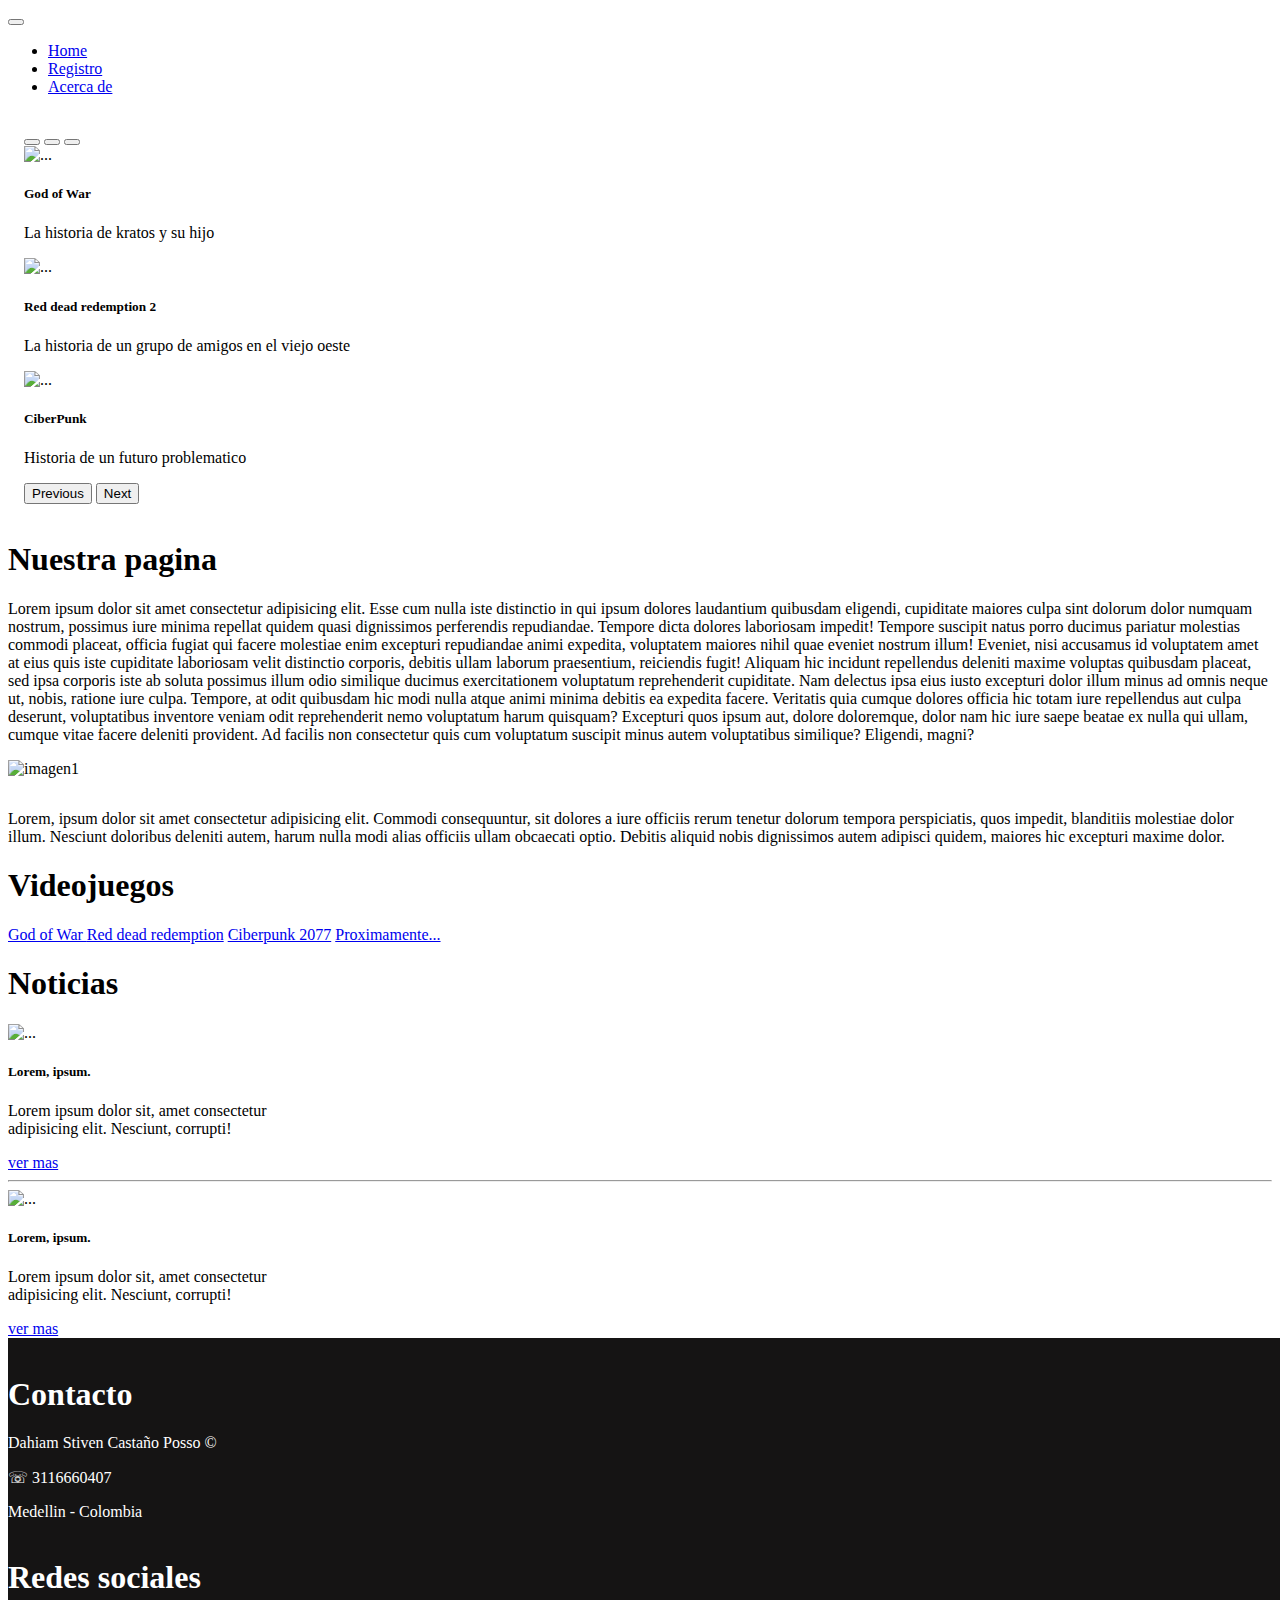
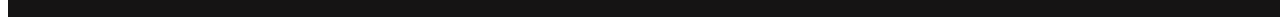
==== index.html @ 0db49d1f "Se agregan los archivos html y css" ====
<!DOCTYPE html>
<html lang="en">

<head>
    <meta charset="UTF-8">
    <meta http-equiv="X-UA-Compatible" content="IE=edge">
    <meta name="viewport" content="width=device-width, initial-scale=1.0">
    <title>taller 2</title>
    <link href="https://cdn.jsdelivr.net/npm/bootstrap@5.0.0-beta3/dist/css/bootstrap.min.css" rel="stylesheet"
        integrity="sha384-eOJMYsd53ii+scO/bJGFsiCZc+5NDVN2yr8+0RDqr0Ql0h+rP48ckxlpbzKgwra6" crossorigin="anonymous">
    <link rel="stylesheet" href="css/estilos.css">
    <link rel="stylesheet" href="https://i.icomoon.io/public/temp/cf018a6bf5/UntitledProject/style.css">
</head>

<body>
    <header>
        <nav class="navbar navbar-expand-lg navbar-dark bg-dark " aria-label="Twelfth navbar example">
            <div class="container-fluid">
                <button class="navbar-toggler" type="button" data-bs-toggle="collapse" data-bs-target="#navbar1"
                    aria-controls="navbarsExample10" aria-expanded="false" aria-label="Toggle navigation">
                    <span class="navbar-toggler-icon"></span>
                </button>
        
                <div class="collapse navbar-collapse justify-content-md-center" id="navbar1">
                    <ul class="navbar-nav">
                        <li class="nav-item">
                            <a class="nav-link active" aria-current="page" href="index.html">Home</a>
                        </li>
                        <li class="nav-item">
                            <a class="nav-link" href="registro.html">Registro</a>
                        </li>
                        <li class="nav-item">
                            <a class="nav-link disabled" href="#" tabindex="-1" aria-disabled="true">Acerca de</a>
                        </li>
                    </ul>
                </div>
            </div>
        </nav>
    </header>
    <main>
        <div class="container ">
            <!--Carousel-->
            <div id="carouselExampleCaptions" class="carousel slide" data-bs-ride="carousel">
                <div class="carousel-indicators">
                    <button type="button" data-bs-target="#carouselExampleCaptions" data-bs-slide-to="0" class="active"
                        aria-current="true" aria-label="Slide 1"></button>
                    <button type="button" data-bs-target="#carouselExampleCaptions" data-bs-slide-to="1"
                        aria-label="Slide 2"></button>
                    <button type="button" data-bs-target="#carouselExampleCaptions" data-bs-slide-to="2"
                        aria-label="Slide 3"></button>
                </div>
                <div class="carousel-inner">
                    <div class="carousel-item active">
                        <img src="img/kratoss.jpg" class="d-block w-100" alt="...">
                        <div class="carousel-caption d-none d-md-block">
                            <h5>God of War</h5>
                            <p>La historia de kratos y su hijo</p>
                        </div>
                    </div>
                    <div class="carousel-item">
                        <img src="img/Red-Dead.jpg" class="d-block w-100" alt="...">
                        <div class="carousel-caption d-none d-md-block">
                            <h5>Red dead redemption 2</h5>
                            <p>La historia de un grupo de amigos en el viejo oeste</p>
                        </div>
                    </div>
                    <div class="carousel-item">
                        <img src="img/ciberpunk.jpg" class="d-block w-100" alt="...">
                        <div class="carousel-caption d-none d-md-block">
                            <h5>CiberPunk</h5>
                            <p>Historia de un futuro problematico</p>
                        </div>
                    </div>
                </div>
                <button class="carousel-control-prev" type="button" data-bs-target="#carouselExampleCaptions"
                    data-bs-slide="prev">
                    <span class="carousel-control-prev-icon" aria-hidden="true"></span>
                    <span class="visually-hidden">Previous</span>
                </button>
                <button class="carousel-control-next" type="button" data-bs-target="#carouselExampleCaptions"
                    data-bs-slide="next">
                    <span class="carousel-control-next-icon" aria-hidden="true"></span>
                    <span class="visually-hidden">Next</span>
                </button>
            </div>
            <!--Contenido-->
            <div class="row ">

                <div class="col-12 col-md-9 col-lg-9">
                    <h1>Nuestra pagina</h1>
                    <p class="mt-3">
                        Lorem ipsum dolor sit amet consectetur adipisicing elit. Esse cum nulla iste distinctio in qui
                        ipsum dolores laudantium quibusdam eligendi, cupiditate maiores culpa sint dolorum dolor numquam
                        nostrum, possimus iure minima repellat quidem quasi dignissimos perferendis repudiandae. Tempore
                        dicta dolores laboriosam impedit! Tempore suscipit natus porro ducimus pariatur molestias
                        commodi placeat, officia fugiat qui facere molestiae enim excepturi repudiandae animi expedita,
                        voluptatem maiores nihil quae eveniet nostrum illum! Eveniet, nisi accusamus id voluptatem amet
                        at eius quis iste cupiditate laboriosam velit distinctio corporis, debitis ullam laborum
                        praesentium, reiciendis fugit! Aliquam hic incidunt repellendus deleniti maxime voluptas
                        quibusdam placeat, sed ipsa corporis iste ab soluta possimus illum odio similique ducimus
                        exercitationem voluptatum reprehenderit cupiditate. Nam delectus ipsa eius iusto excepturi dolor
                        illum minus ad omnis neque ut, nobis, ratione iure culpa. Tempore, at odit quibusdam hic modi
                        nulla atque animi minima debitis ea expedita facere. Veritatis quia cumque dolores officia hic
                        totam iure repellendus aut culpa deserunt, voluptatibus inventore veniam odit reprehenderit nemo
                        voluptatum harum quisquam? Excepturi quos ipsum aut, dolore doloremque, dolor nam hic iure saepe
                        beatae ex nulla qui ullam, cumque vitae facere deleniti provident. Ad facilis non consectetur
                        quis cum voluptatum suscipit minus autem voluptatibus similique? Eligendi, magni?
                    </p>
                    <img src="img/botones control.jpeg" class="img-fluid w-100 imgs" alt="imagen1">
                    <p>Lorem, ipsum dolor sit amet consectetur adipisicing elit. Commodi consequuntur, sit dolores a
                        iure officiis rerum tenetur dolorum tempora perspiciatis, quos impedit, blanditiis molestiae
                        dolor illum. Nesciunt doloribus deleniti autem, harum nulla modi alias officiis ullam obcaecati
                        optio. Debitis aliquid nobis dignissimos autem adipisci quidem, maiores hic excepturi maxime
                        dolor.</p>
                </div>

                <div class="col-12 col-md-3 col-lg-3">
                    <h1>Videojuegos</h1>

                    <!--Para que se señale en caso de estar en la pagina se pone active-->
                    <div class="list-group mt-3">
                        <a href="gow.html" class="list-group-item list-group-item-action " aria-current="true">
                            God of War
                        </a>
                        <a href="#" class="list-group-item list-group-item-action">Red dead redemption</a>
                        <a href="#" class="list-group-item list-group-item-action">Ciberpunk 2077</a>
                        <a href="#" class="list-group-item list-group-item-action disabled" tabindex="-1"
                            aria-disabled="true">Proximamente...</a>
                    </div>
                    <h1 class="mt-3">Noticias</h1>
                    <div class="card" style="width: 18rem;">
                        <img src="https://placeimg.com/250/150/tech" class="card-img-top" alt="...">
                        <div class="card-body">
                            <h5 class="card-title">Lorem, ipsum.</h5>
                            <p class="card-text">Lorem ipsum dolor sit, amet consectetur adipisicing elit. Nesciunt,
                                corrupti!</p>
                            <a href="#" class="btn btn-primary">ver mas</a>
                        </div>
                    </div>
                    <hr>
                    <div class="card" style="width: 18rem;">
                        <img src="https://placeimg.com/250/150/tech" class="card-img-top" alt="...">
                        <div class="card-body">
                            <h5 class="card-title">Lorem, ipsum.</h5>
                            <p class="card-text">Lorem ipsum dolor sit, amet consectetur adipisicing elit. Nesciunt,
                                corrupti!</p>
                            <a href="#" class="btn btn-primary">ver mas</a>
                        </div>
                    </div>

                </div>
            </div>
        </div>
    </main>
    <footer class="col-12 col-md-12 col-lg-12">
        <div class="container ">
            <div class="row">
                <div class="col-12 col-md-8 col-lg-6 text-end">
                    <h1>Contacto</h1>
                    <p>Dahiam Stiven Castaño Posso &copy;</p>
                    <p>&#9743; 3116660407</p>
                    <p>Medellin - Colombia</p>
                </div>
                <div class="col-12 col-md-4 col-lg-6">
                    <h1>Redes sociales</h1>
                    <a href="https://www.facebook.com/" target="_BLANK"><i
                            class="fab fa-facebook-square fa-4x p-3"></i></a>
                    <a href="https://twitter.com/" target="_BLANK"><i class="fab fa-twitter-square fa-4x p-3"></i></a>
                    <a href="https://www.instagram.com/" target="_BLANK"><i
                            class="fab fa-instagram-square fa-4x p-3"></i></a>
                </div>
            </div>
        </div>
    </footer>
    <script src="https://cdn.jsdelivr.net/npm/bootstrap@5.0.0-beta3/dist/js/bootstrap.bundle.min.js"
        integrity="sha384-JEW9xMcG8R+pH31jmWH6WWP0WintQrMb4s7ZOdauHnUtxwoG2vI5DkLtS3qm9Ekf"
        crossorigin="anonymous"></script>
    <script src="https://kit.fontawesome.com/b980c82c6e.js" crossorigin="anonymous"></script>

</body>

</html>
---- css/estilos.css ----
footer {
    background-color: #151414;
    
        position: absolute;
        bottom: 1;
        width: 100%;
    
}

footer h1 {
    color: white;
    padding-top: 0.5em;
}

footer p {
    color: white;
}

.carousel {
    padding: 1em;
}

.imgs {
    padding-bottom: 1em;
}

.fab{
    color: white;
}
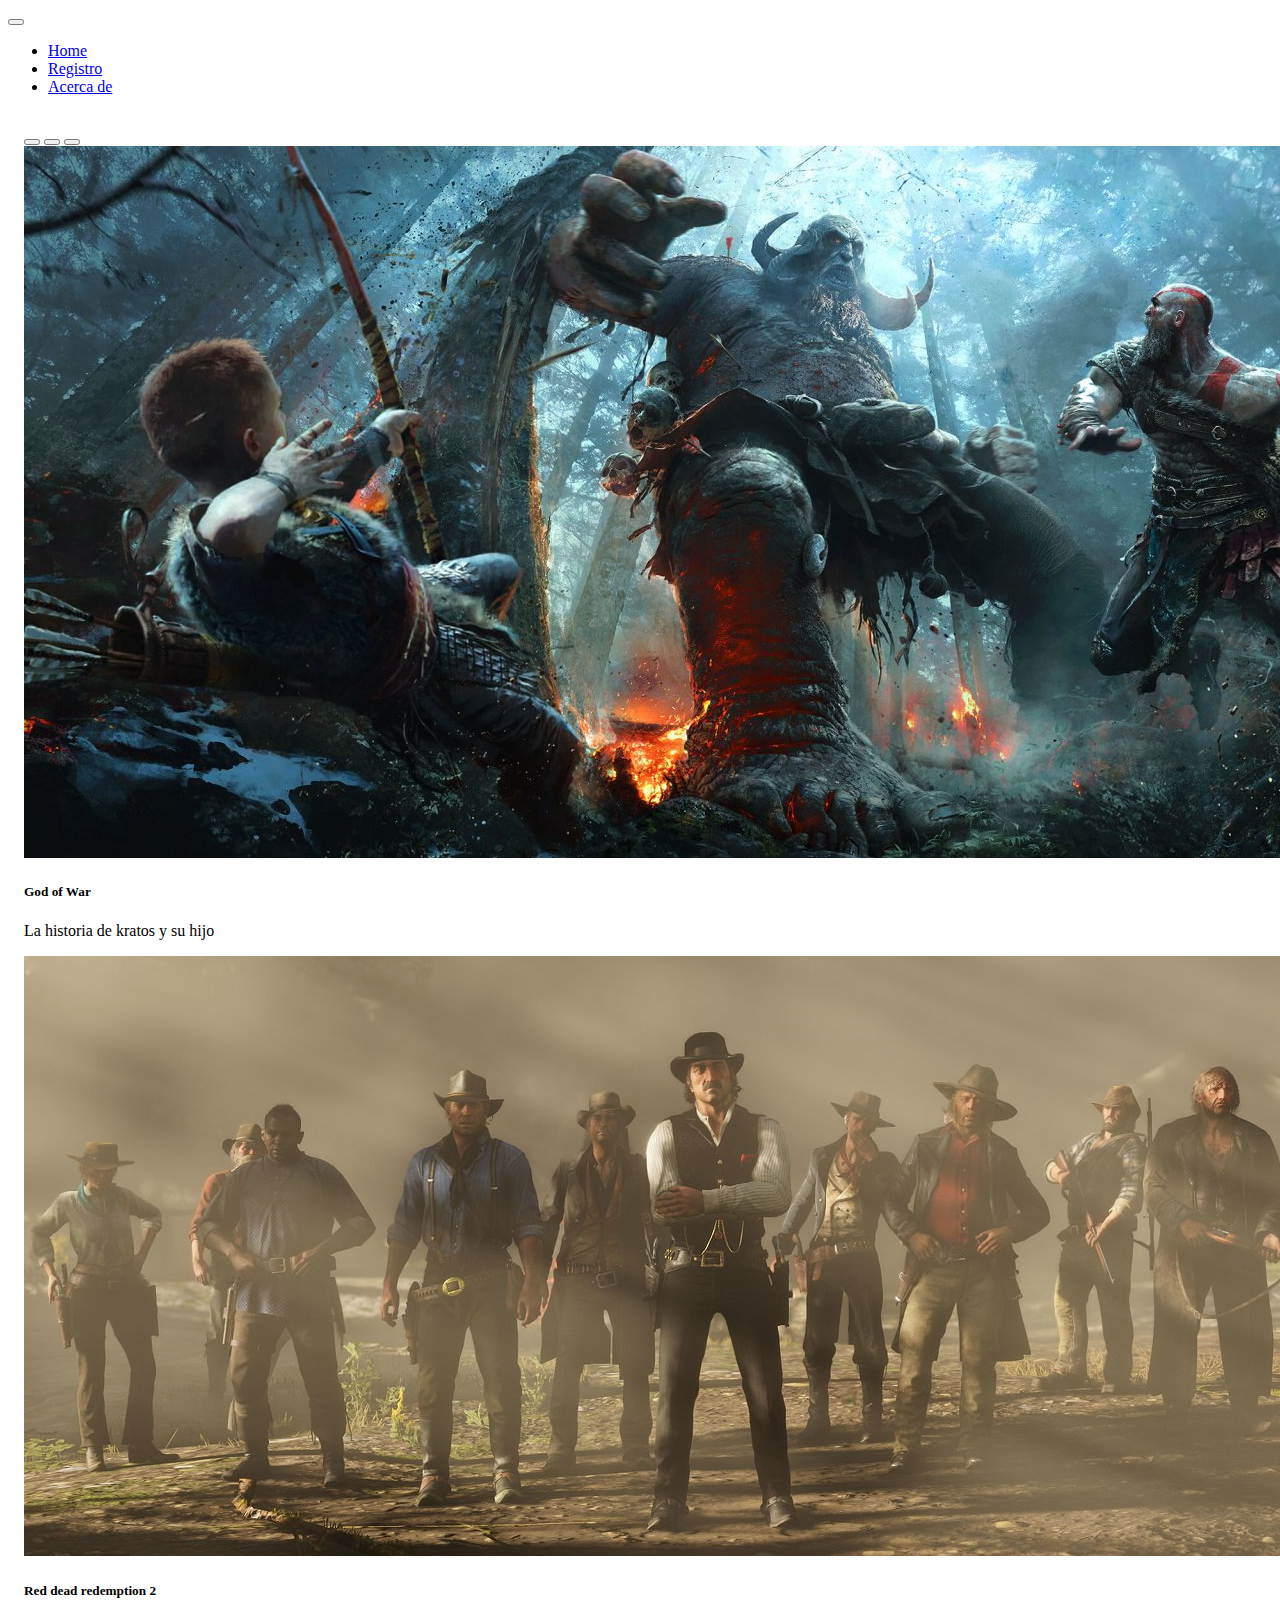
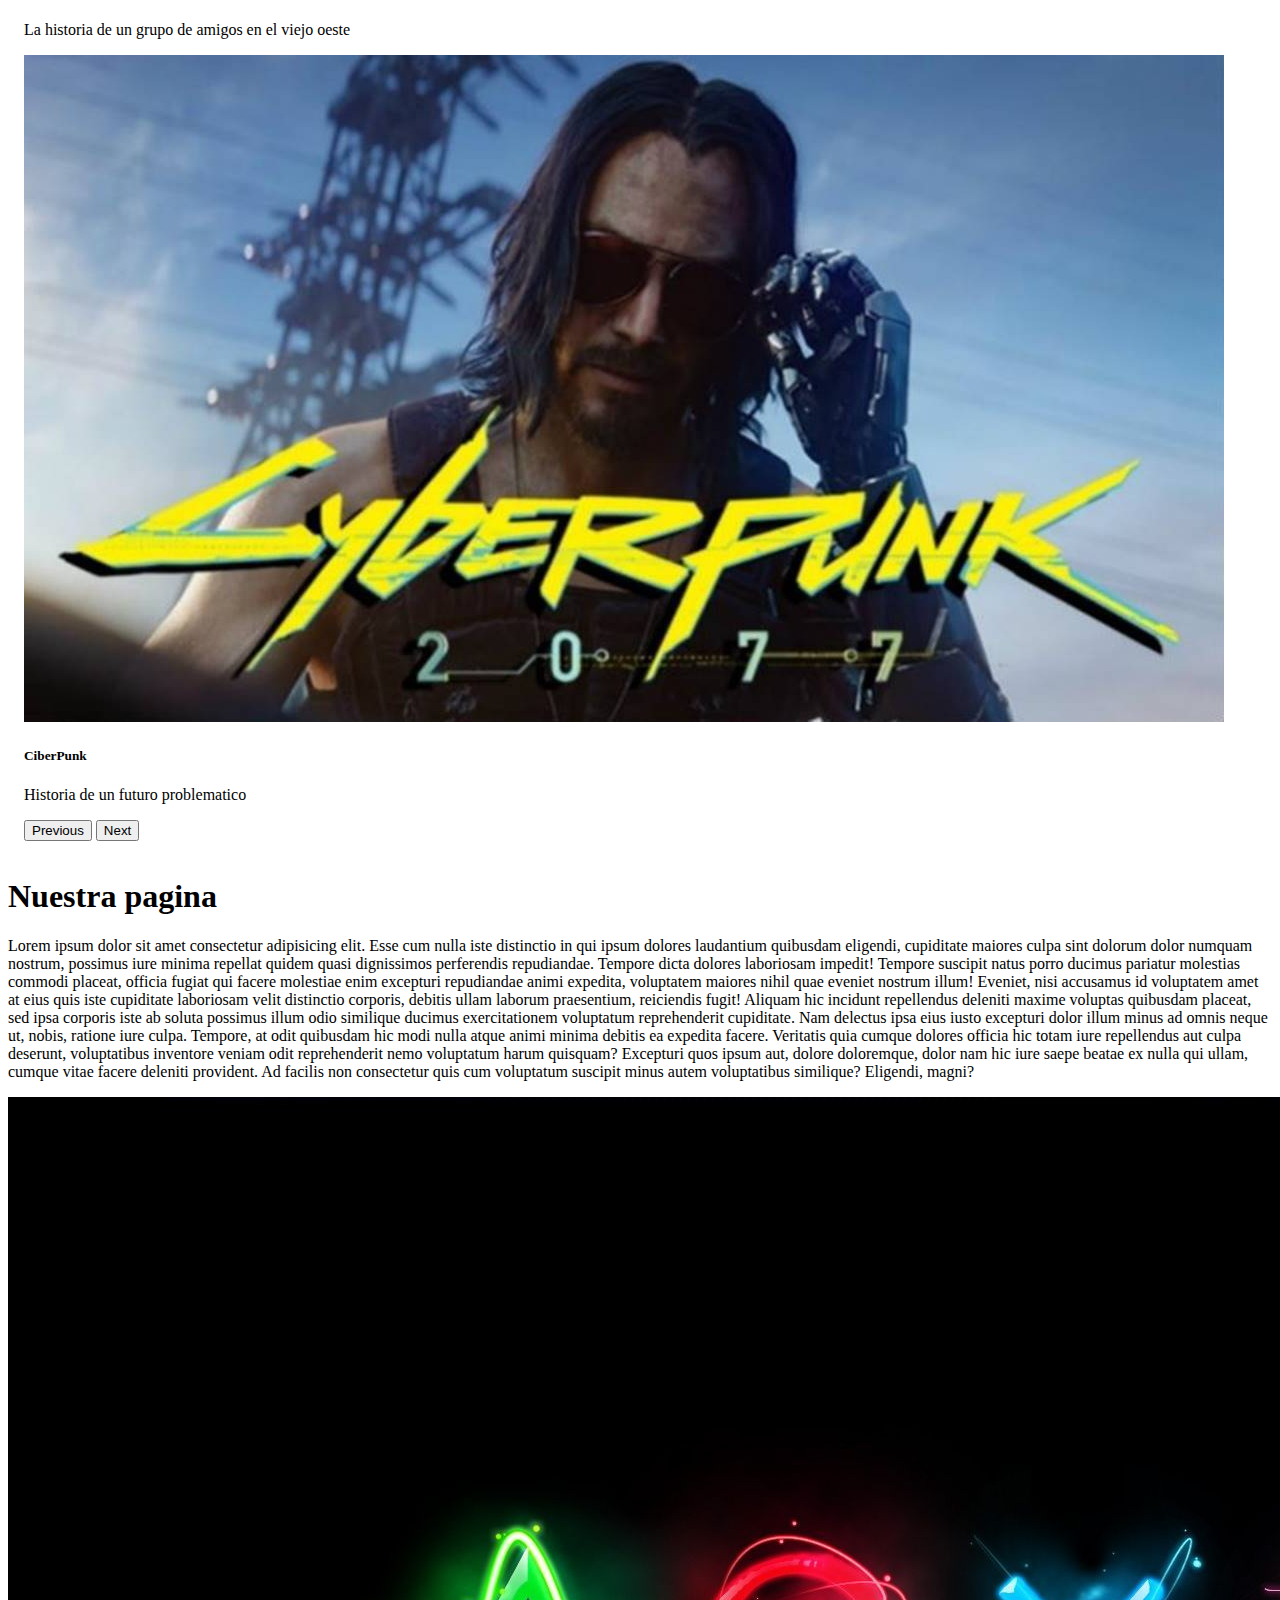
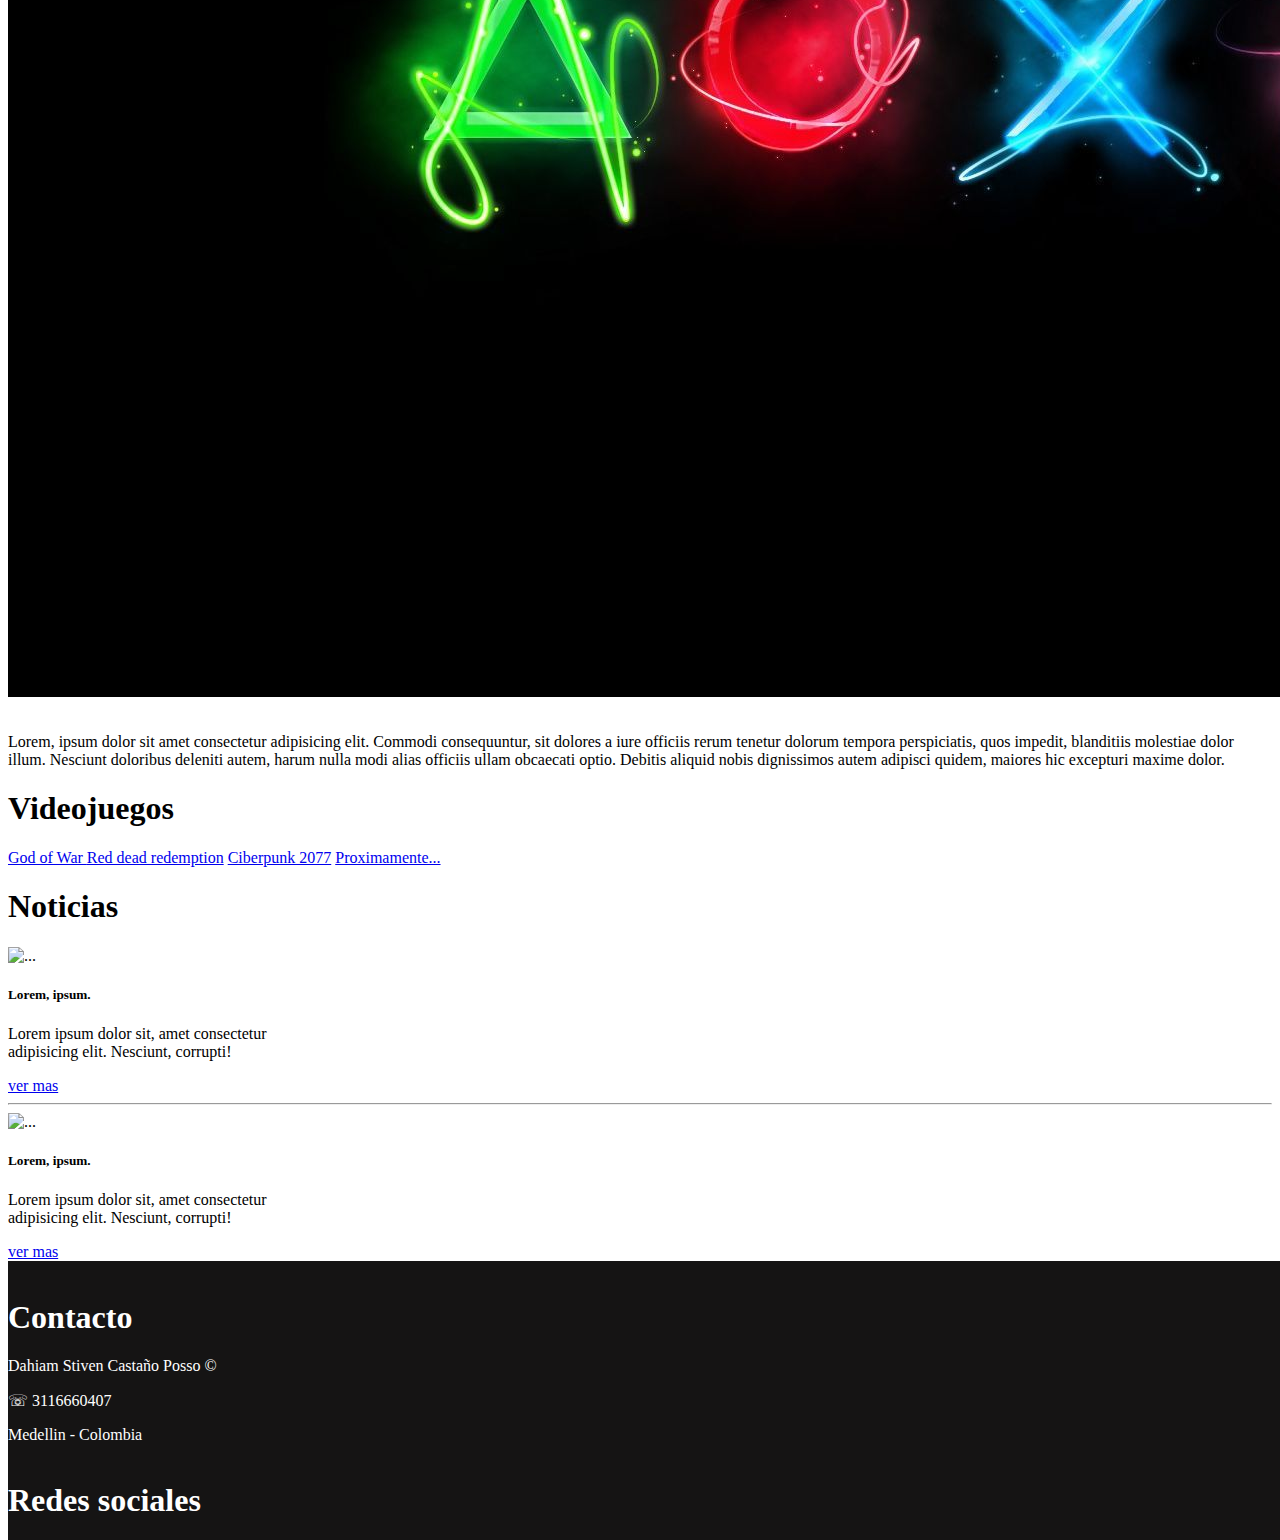
==== commit e85f2cba: "Se arreglan enlaces de lista" ====
--- a/index.html
+++ b/index.html
@@ -122,8 +122,8 @@
                         <a href="gow.html" class="list-group-item list-group-item-action " aria-current="true">
                             God of War
                         </a>
-                        <a href="#" class="list-group-item list-group-item-action">Red dead redemption</a>
-                        <a href="#" class="list-group-item list-group-item-action">Ciberpunk 2077</a>
+                        <a href="rdr.html" class="list-group-item list-group-item-action ">Red dead redemption</a>
+                        <a href="cp2077.html" class="list-group-item list-group-item-action">Ciberpunk 2077</a>
                         <a href="#" class="list-group-item list-group-item-action disabled" tabindex="-1"
                             aria-disabled="true">Proximamente...</a>
                     </div>
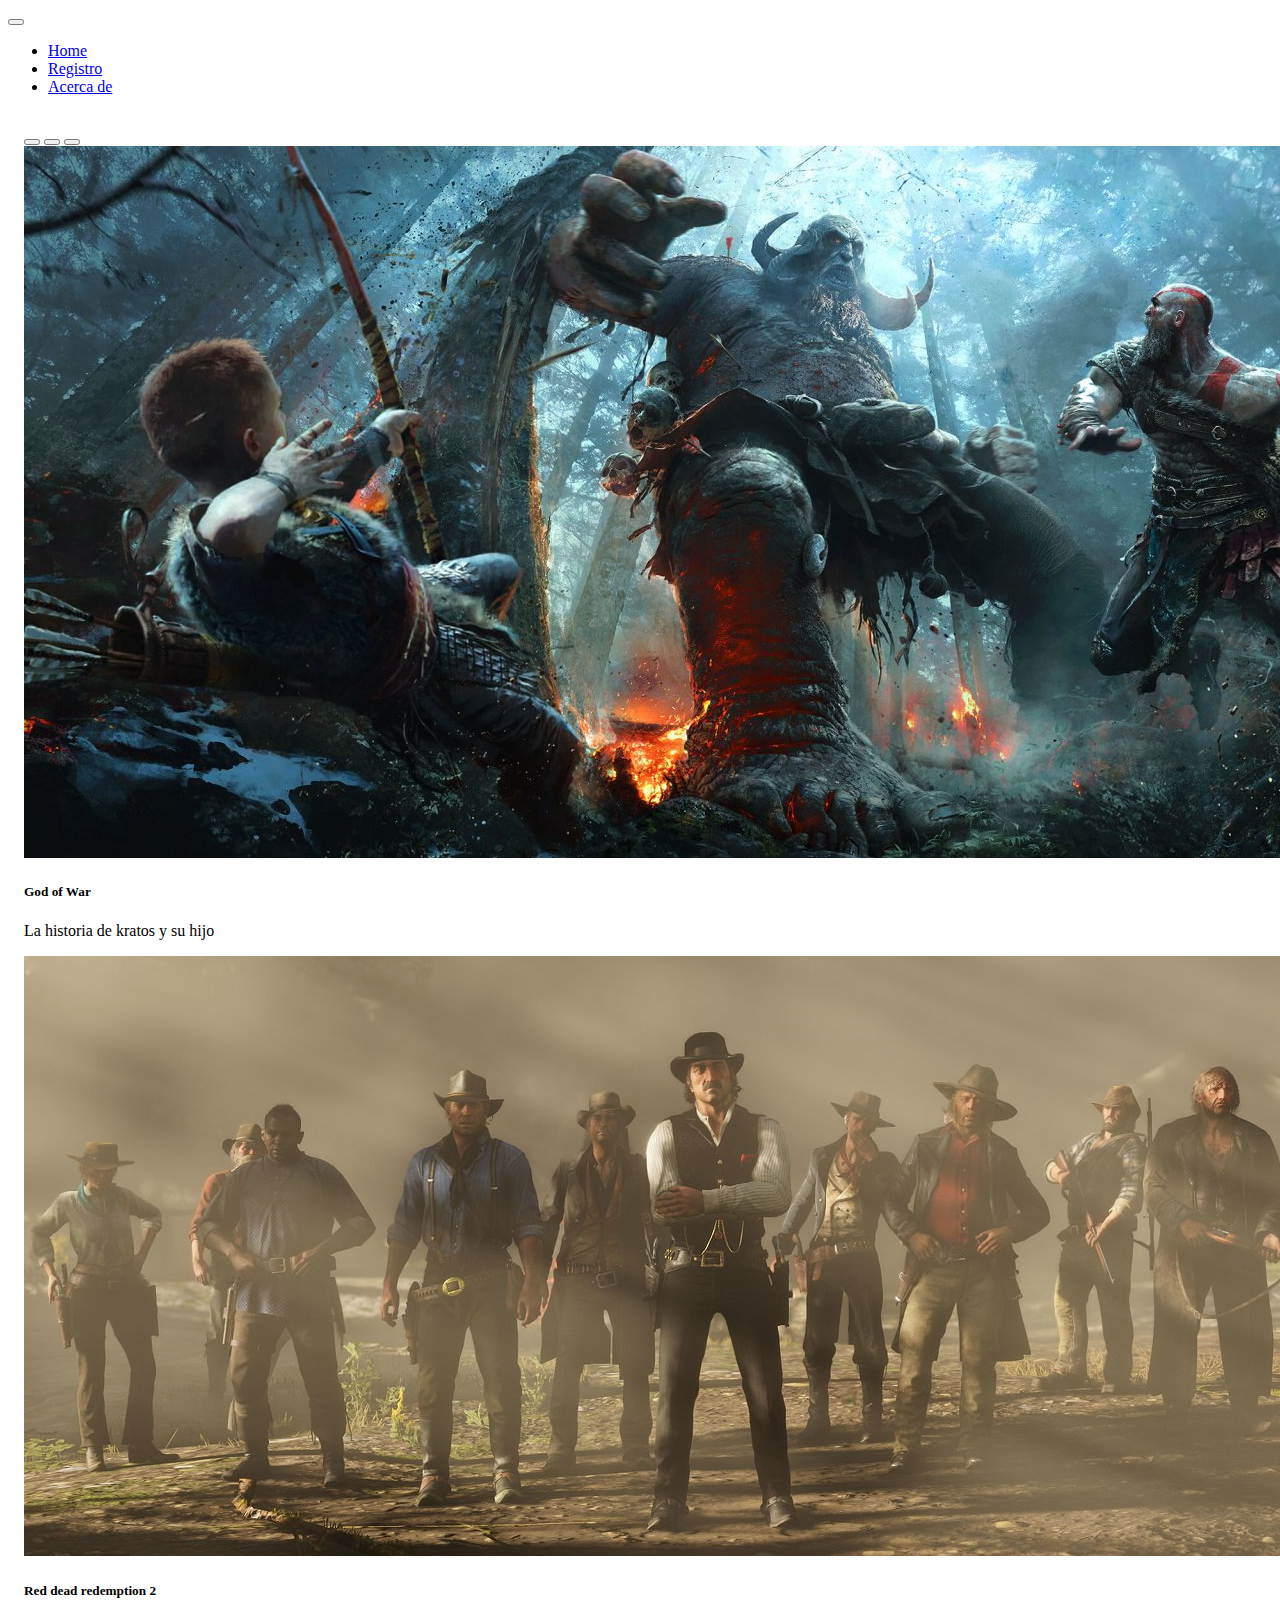
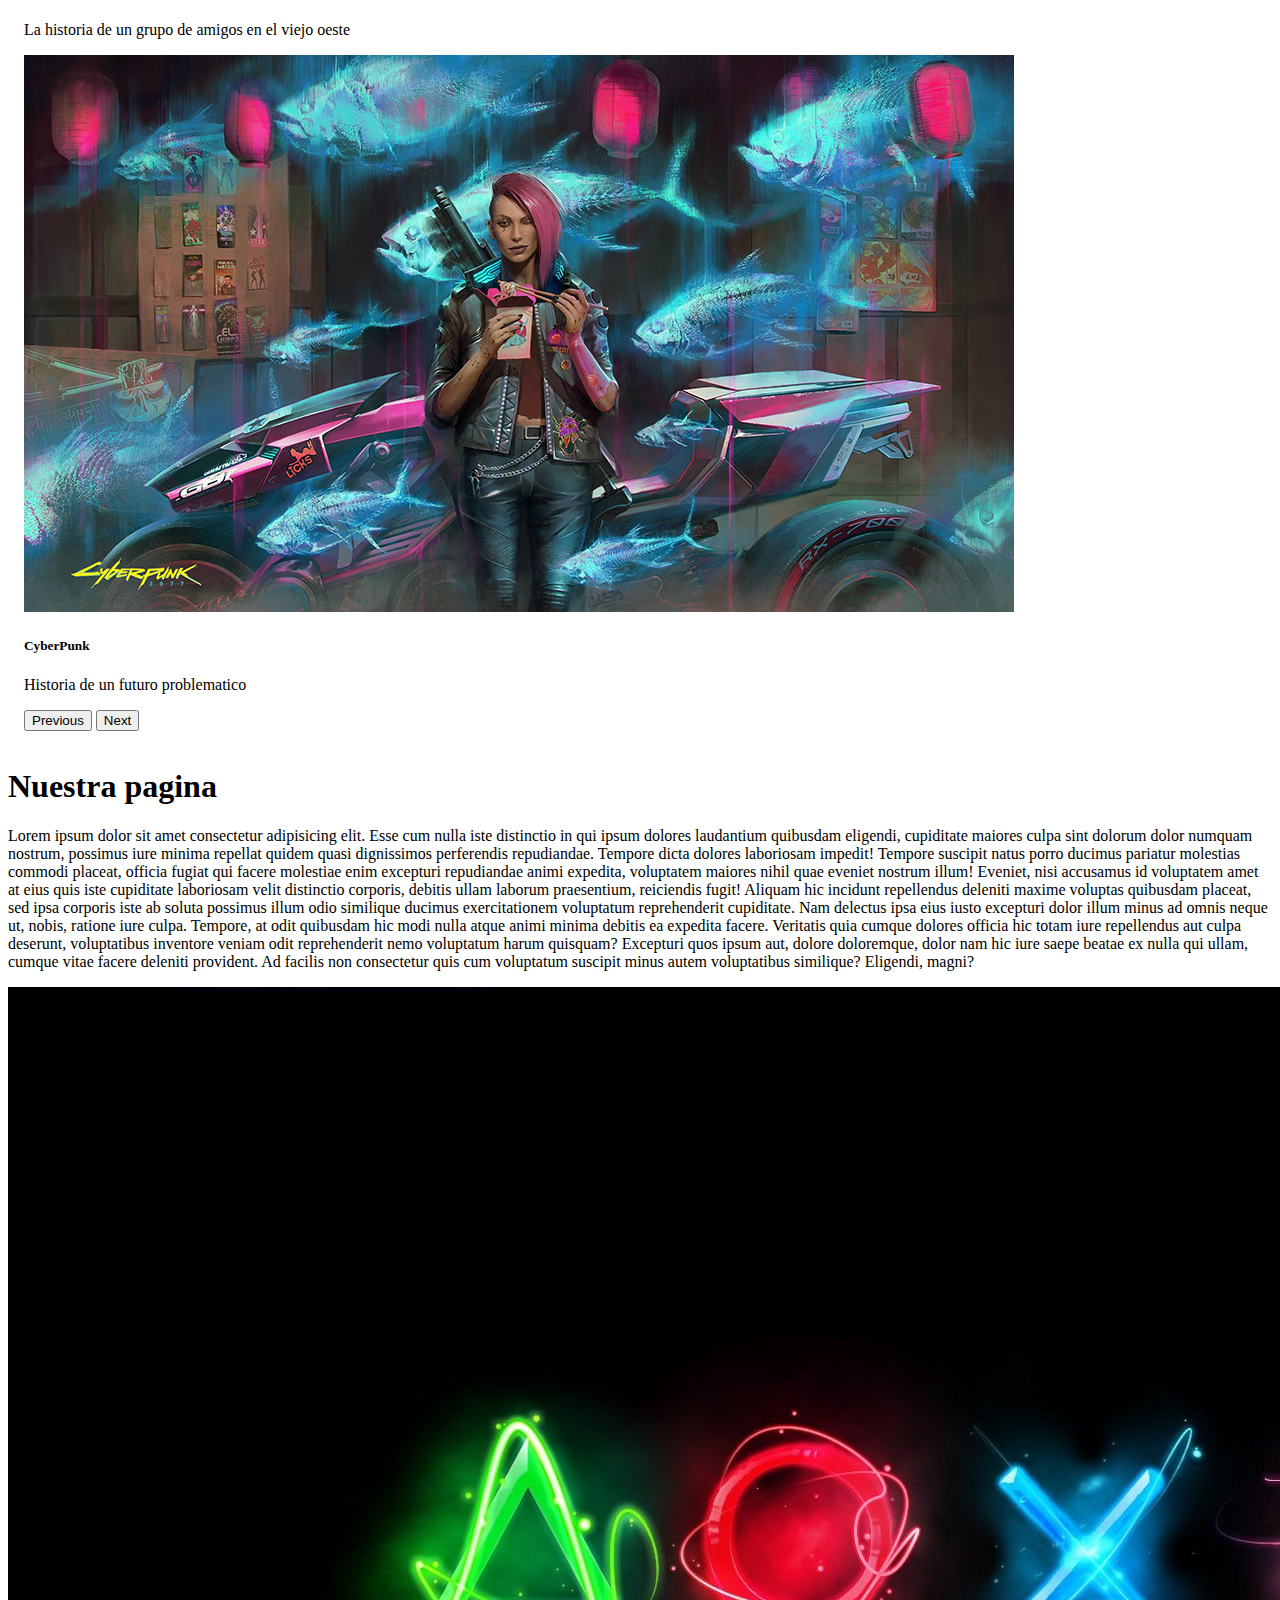
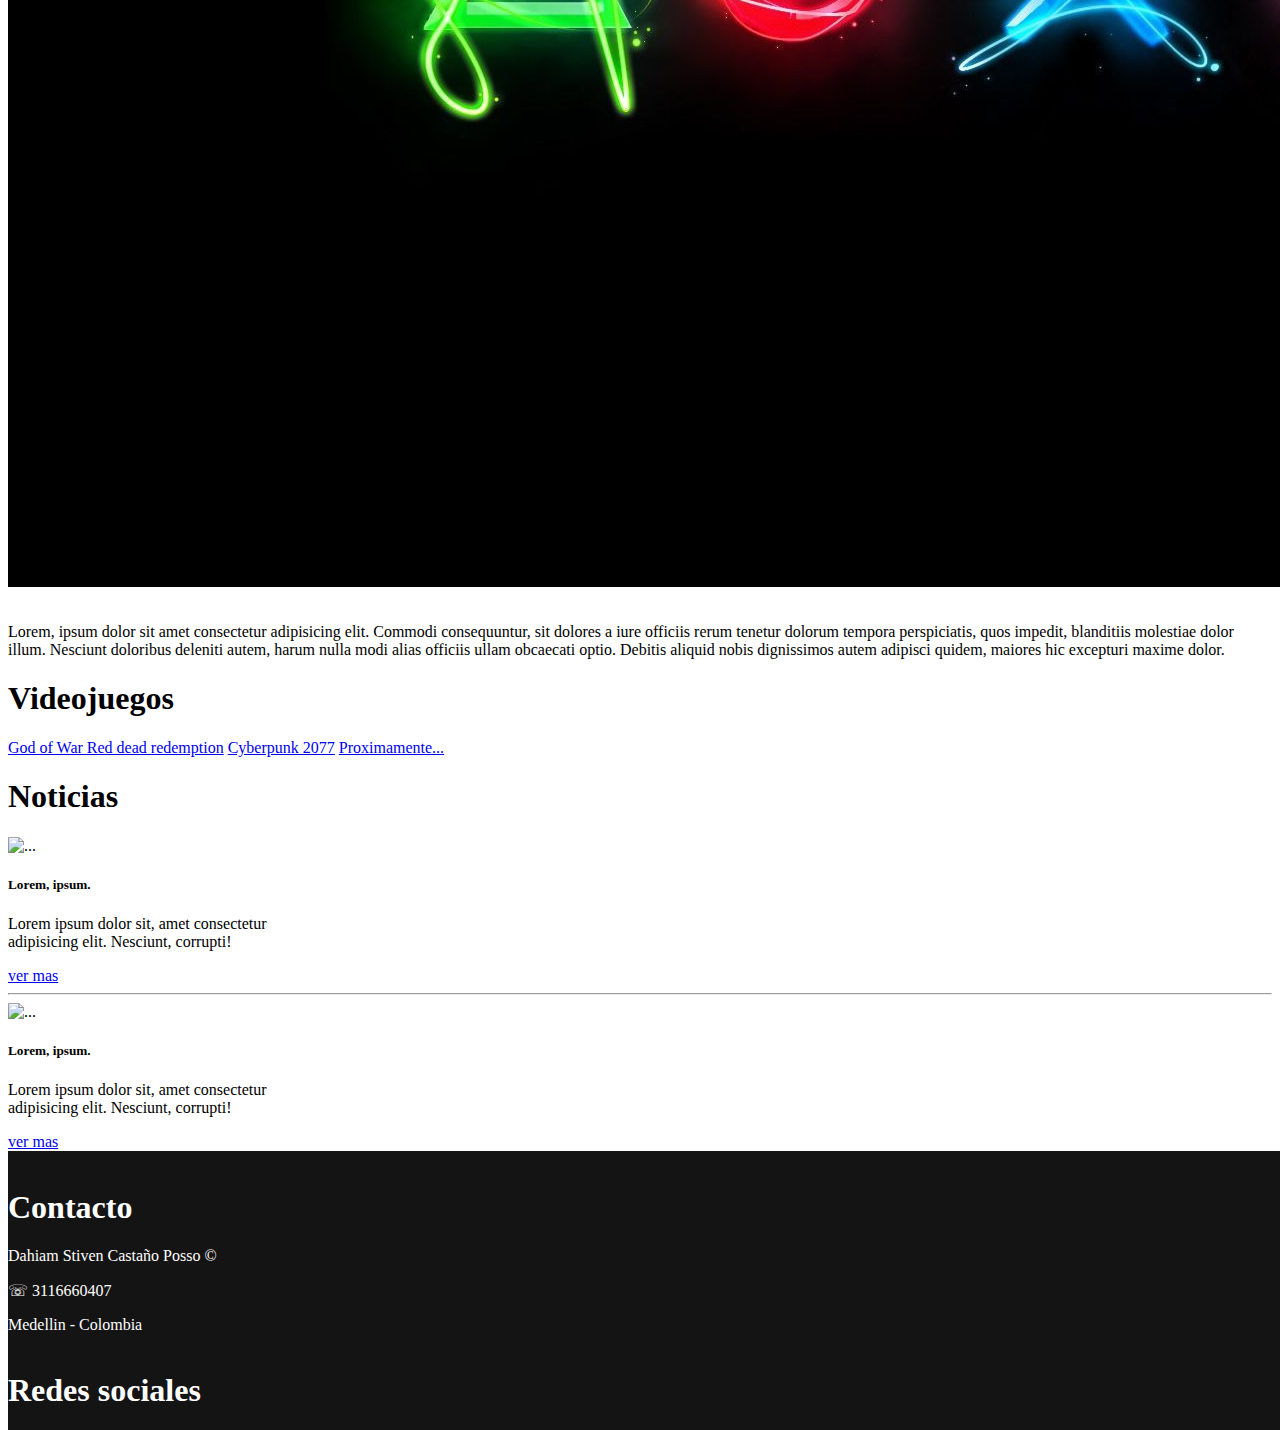
==== commit e56a48fb: "Se modifica imagenes del carrousel" ====
--- a/index.html
+++ b/index.html
@@ -65,9 +65,9 @@
                         </div>
                     </div>
                     <div class="carousel-item">
-                        <img src="img/ciberpunk.jpg" class="d-block w-100" alt="...">
+                        <img src="img/cp2077.jpg" class="d-block w-100" alt="...">
                         <div class="carousel-caption d-none d-md-block">
-                            <h5>CiberPunk</h5>
+                            <h5>CyberPunk</h5>
                             <p>Historia de un futuro problematico</p>
                         </div>
                     </div>
@@ -123,7 +123,7 @@
                             God of War
                         </a>
                         <a href="rdr.html" class="list-group-item list-group-item-action ">Red dead redemption</a>
-                        <a href="cp2077.html" class="list-group-item list-group-item-action">Ciberpunk 2077</a>
+                        <a href="cp2077.html" class="list-group-item list-group-item-action">Cyberpunk 2077</a>
                         <a href="#" class="list-group-item list-group-item-action disabled" tabindex="-1"
                             aria-disabled="true">Proximamente...</a>
                     </div>
